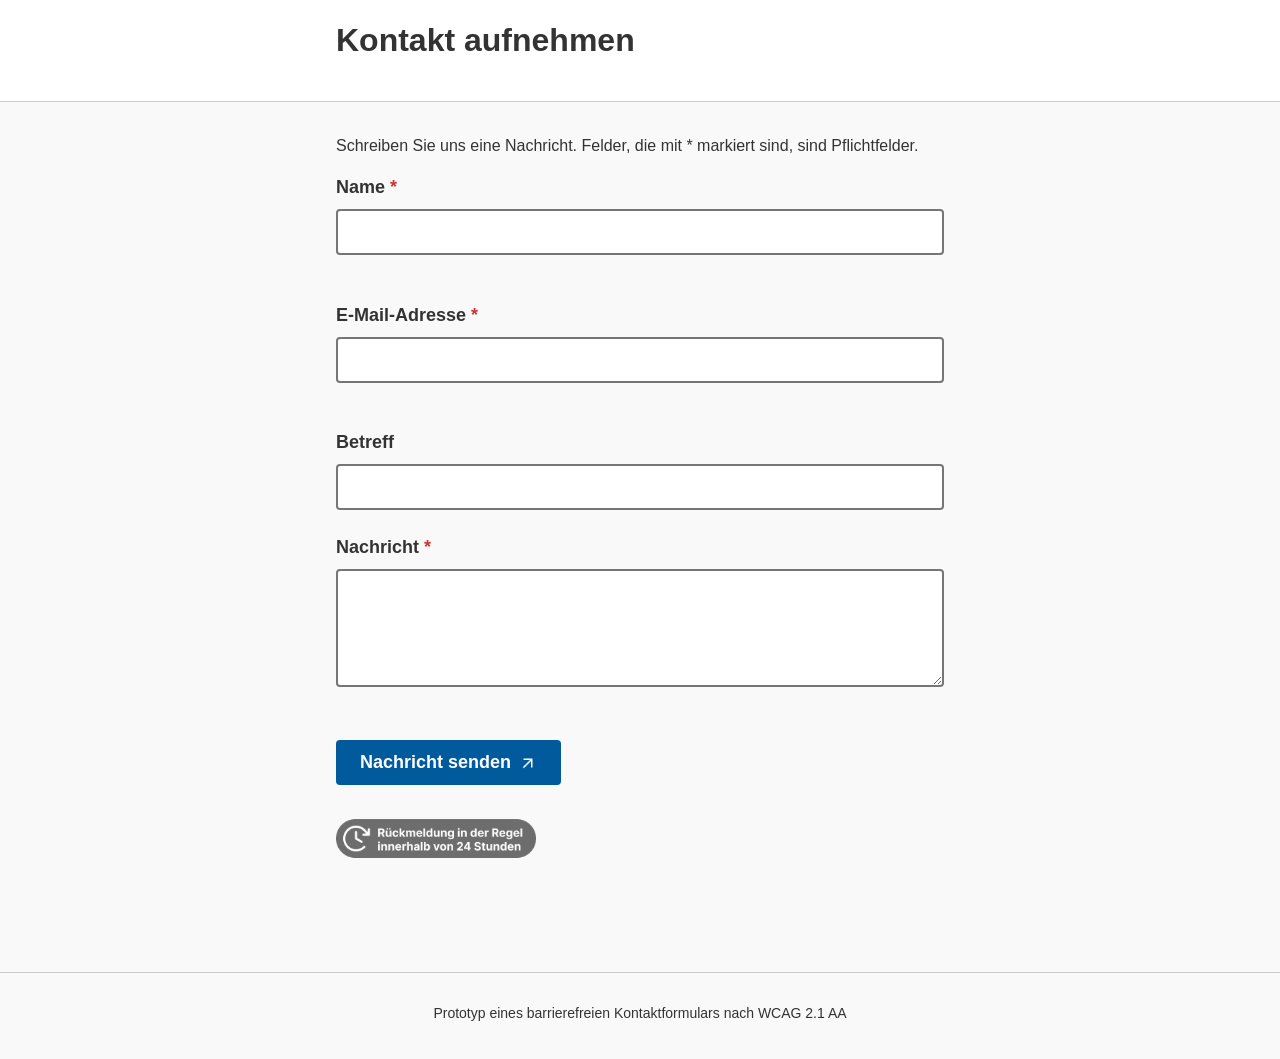
==== index.html @ 019b762c "Initial commit with accessible contact form prototype and compliance report" ====
<!DOCTYPE html>
<!-- Spracheinstellung (lang="de"): Essentiell für Screenreader, um die korrekte Aussprache zu wählen (WCAG 2.1 - 3.1.1 Language of Page).-->
<html lang="de">

<head>
    <meta charset="UTF-8">
    <!-- 
        Viewport-Einstellung:
        Muss Skalierbarkeit zulassen (user-scalable=no ist verboten).
        Ermöglicht Zoom bis 200% ohne Informationsverlust (WCAG 2.1 - 1.4.4 Resize text).
    -->
    <meta name="viewport" content="width=device-width, initial-scale=1.0">
    <title>Barrierefreies Kontaktformular</title>
    <meta name="description" content="Ein barrierefreies Kontaktformular, das WCAG 2.1AA-Richtlinien erfüllt.">
    <link rel="stylesheet" href="style.css">
</head>

<body>

    <!-- 
        Landmarks (role="banner", role="main", role="contentinfo"):
        Helfen Nutzern von Assistenztechnologien, schnell zu Bereichen zu navigieren.
    -->
    <header role="banner">
        <div class="container">
            <h1>Kontakt aufnehmen</h1>
        </div>
    </header>

    <main role="main">
        <div class="container">
            <p>Schreiben Sie uns eine Nachricht. Felder, die mit <span aria-hidden="true">*</span> markiert sind, sind
                Pflichtfelder.</p>

            <!-- 
                novalidate: Deaktiviert Standard-Browser-Validierung, damit wir 
                barrierefreies JS-Feedback nutzen können.
            -->
            <form id="contact-form" action="#" method="post" novalidate>

                <div class="form-group">
                    <!-- 
                        Label-Input-Verknüpfung via 'for' und 'id'.
                        'visually-hidden': Text ist nur für Screenreader sichtbar (erklärt das Sternchen).
                        'aria-hidden="true"': Versteckt das visuelle Sternchen vor Screenreadern (Redundanzvermeidung).
                    -->
                    <label for="name">Name <span aria-hidden="true">*</span><span class="visually-hidden">
                            (Pflichtfeld)</span></label>
                    <!-- 
                        autocomplete="name": Hilft Nutzern, Daten schneller einzugeben (WCAG 1.3.5).
                        aria-required="true": Programmatische Kennzeichnung als Pflichtfeld.
                    -->
                    <input type="text" id="name" name="name" required aria-required="true" autocomplete="name">
                    <!-- 
                        aria-live="polite": Screenreader lesen Änderungen hier vor (z.B. Fehlermeldung),
                        ohne den Nutzer sofort zu unterbrechen.
                    -->
                    <div id="name-error" class="error-message" aria-live="polite"></div>
                </div>

                <div class="form-group">
                    <label for="email">E-Mail-Adresse <span aria-hidden="true">*</span><span class="visually-hidden">
                            (Pflichtfeld)</span></label>
                    <input type="email" id="email" name="email" required aria-required="true" autocomplete="email">
                    <div id="email-error" class="error-message" aria-live="polite"></div>
                </div>

                <div class="form-group">
                    <label for="subject">Betreff</label>
                    <input type="text" id="subject" name="subject">
                </div>

                <div class="form-group">
                    <label for="message">Nachricht <span aria-hidden="true">*</span><span class="visually-hidden">
                            (Pflichtfeld)</span></label>
                    <textarea id="message" name="message" rows="5" required aria-required="true"></textarea>
                    <div id="message-error" class="error-message" aria-live="polite"></div>
                </div>

                <div class="submit-group">
                    <button type="submit">
                        <span>Nachricht senden</span>
                        <!-- 
            Dekoratives Icon (alt="" und aria-hidden="true"), 
            da der Button-Text bereits aussagekräftig ist.
        -->
                        <img src="Arrow.png" alt="" aria-hidden="true" class="button-icon">
                    </button>

                    <!-- 
        Info-Badge: Enthält textuelle Information im Bild.
        Deshalb ist das alt-Attribut zwingend erforderlich (WCAG 1.1.1 Non-text Content).
    -->
                    <img src="info_badge.png" alt="Rückmeldung in der Regel innerhalb von 24 Stunden"
                        class="info-badge">
                </div>

                <div id="form-status" aria-live="polite" class="status-message"></div>
            </form>
        </div>
    </main>

    <footer role="contentinfo">
        <div class="container">
            <p>Prototyp eines barrierefreien Kontaktformulars nach WCAG 2.1 AA</p>
        </div>
    </footer>

    <script src="script.js"></script>
</body>

</html>
---- style.css ----
/*
 * Globales Design-System (CSS)
 * Umsetzung der Barrierefreiheitsanforderungen für Farben, Fokus und Skalierbarkeit.
 */
:root {
    /*
     * Farben
     * Anforderung: Kontrastverhältnis mindestens 4.5:1 (WCAG 2.1 AA - 1.4.3 Contrast (Minimum)) für normalen Text.
     * Hier: #333 auf #f9f9f9 ergibt ~15:1.
     */
    --color-bg: #f9f9f9;
    --color-text: #333333;
    --color-primary: #005a9c;
    /* Dunkel genug für weißen Hintergrund (~7:1) */
    --color-primary-dark: #003d6b;
    --color-error: #d32f2f;
    /* Rot mit ausreichendem Kontrast */
    --color-white: #ffffff;
    --color-border: #767676;
    /* Grau mit > 3:1 Kontrast für UI-Komponenten (WCAG 2.1 - 1.4.11 Non-text Contrast) */

    /*
     * Fokus-Stile
     * Zentral definierte Fokus-Indikatoren für konsistente Tastaturnavigation.
     */
    --focus-outline-color: #000000;
    --focus-outline-width: 3px;

    /*
     * Typografie & Abstände
     * Verwendung relativer Einheiten (rem/em) statt Pixeln (px).
     * Dies ermöglicht des Skalieren des Textes bis 200% ohne Layout-Bruch (WCAG 2.1 - 1.4.4 Resize text).
     */
    --font-family: 'Segoe UI', Roboto, Helvetica, Arial, sans-serif;
    --spacing-unit: 1rem;
    --radius: 0.25rem;
}

/*
 * Basis-Reset & Typografie
 */
* {
    box-sizing: border-box;
    /* Verhindert Layout-Probleme bei Padding/Border */
}

body {
    margin: 0;
    font-family: var(--font-family);
    background-color: var(--color-bg);
    color: var(--color-text);
    line-height: 1.5;
    /* Gute Lesbarkeit (WCAG 2.1 AA empfiehlt mind. 1.5 - 1.4.8 Visual Presentation) */
    font-size: 1rem;
    /* Basisgröße */
}

/*
 * Barrierefreiheit: Fokus-Indikatoren
 * Kritisch für Tastaturnutzer. Browsereigene Outlines werden oft als unzureichend empfunden.
 * WCAG 2.1 - 2.4.7 "Focus Visible": Ein starker visueller Indikator ist Pflicht.
 */
:focus-visible {
    outline: var(--focus-outline-width) solid var(--focus-outline-color);
    outline-offset: 2px;
    /* Trennung vom Element für bessere Sichtbarkeit */
}

/* Layout */
.container {
    max-width: 40rem;
    /* Beschränkung der Zeilenlänge für Lesbarkeit (max ~80 Zeichen) */
    margin: 0 auto;
    padding: 0 var(--spacing-unit);
}

header {
    background-color: var(--color-white);
    padding: var(--spacing-unit) 0;
    border-bottom: 1px solid #ccc;
    margin-bottom: calc(var(--spacing-unit) * 2);
}

main {
    padding-bottom: calc(var(--spacing-unit) * 2);
}

footer {
    text-align: center;
    padding: var(--spacing-unit) 0;
    border-top: 1px solid #ccc;
    margin-top: calc(var(--spacing-unit) * 2);
    font-size: 0.875rem;
}

/* Typografie */
h1 {
    margin-top: 0;
    font-size: 2rem;
}

/* Formular-Stile */
.form-group {
    margin-bottom: calc(var(--spacing-unit) * 1.5);
}

/*
 * Labels
 * Große Klickflächen und eindeutige Zuordnung.
 */
label {
    display: block;
    margin-bottom: 0.5rem;
    font-weight: 600;
    font-size: 1.125rem;
    /* Groß genug für Touch-Ziel-Kontext */
}

/* Visueller Hinweis für Pflichtfelder wird im HTML behandelt, hier nur Text-Styling */
label span[aria-hidden="true"] {
    color: var(--color-error);
}

/*
 * Utility-Klasse: Visually Hidden
 * Versteckt Elemente visuell, lässt sie aber für Screenreader zugänglich.
 * Besser als display:none, was Inhalte komplett entfernt.
 */
.visually-hidden {
    position: absolute;
    width: 1px;
    height: 1px;
    padding: 0;
    margin: -1px;
    overflow: hidden;
    clip: rect(0, 0, 0, 0);
    white-space: nowrap;
    border: 0;
}

input[type="text"],
input[type="email"],
textarea {
    width: 100%;
    padding: 0.75rem;
    font-size: 1rem;
    border: 2px solid var(--color-border);
    border-radius: var(--radius);
    background-color: var(--color-white);
    color: var(--color-text);
}

/*
 * Fehlerzustand
 * Visuelle Hervorhebung bei Validierungsfehlern.
 * Wird über JS mit aria-invalid="true" gesteuert.
 */
input[aria-invalid="true"],
textarea[aria-invalid="true"] {
    border-color: var(--color-error);
    border-width: 2px;
}

.error-message {
    color: var(--color-error);
    font-size: 0.875rem;
    margin-top: 0.25rem;
    font-weight: 500;
    min-height: 1.3em;
    /* Platz reservieren, um Sprünge zu vermeiden */
}

button {
    display: inline-flex;
    /* Flexbox für Ausrichtung von Text und Icon */
    align-items: center;
    /* Vertikal zentrieren */
    justify-content: center;
    /* Horizontal zentrieren */
    gap: 0.5rem;
    /* Abstand zwischen Text und Icon */
    padding: 0.75rem 1.5rem;
    font-size: 1.125rem;
    font-weight: 700;
    color: var(--color-white);
    background-color: var(--color-primary);
    border: none;
    border-radius: var(--radius);
    cursor: pointer;
    transition: background-color 0.2s;
}

button:hover {
    background-color: var(--color-primary-dark);
}

button:active {
    transform: translateY(1px);
}

/* 
 * Icon-Styling im Button
 * Sicherstellen, dass das Bild passend skaliert.
 */
.button-icon {
    width: 1em;
    /* Relative Größe basierend auf Schriftgröße */
    height: auto;
    display: block;
}

/* 
 * Submit-Gruppe
 * Container für Button und Info-Badge
 */
.submit-group {
    display: flex;
    flex-direction: column;
    align-items: flex-start;
    gap: 2rem;
    margin-bottom: var(--spacing-unit);
}

.info-badge {
    /* 
     * Optimale Größe für das Badge, 
     * responsive max-width damit es auf Mobile nicht den Rahmen sprengt 
     */
    max-width: 200px;
    height: auto;
}

/* Status-Nachricht */
.status-message {
    margin-top: var(--spacing-unit);
    padding: var(--spacing-unit);
    border-radius: var(--radius);
}

.status-message.success {
    background-color: #e8f5e9;
    color: #1b5e20;
    border: 1px solid #c8e6c9;
}

.status-message.error {
    background-color: #ffebee;
    color: #b71c1c;
    border: 1px solid #ffcdd2;
}

/*
 * Responsive Anpassung (WCAG 1.4.10 Reflow)
 * Stellt sicher, dass bei kleinen Bildschirmen (320px) kein horizontales Scrollen nötig ist.
 */
@media screen and (max-width: 320px) {
    .container {
        padding: 0 0.5rem;
    }

    h1 {
        font-size: 1.5rem;
    }

    body {
        hyphens: auto;
        /* Verhindert horizontales Scrollen bei langen Wörtern (Reflow) */
    }

    input[type="text"],
    input[type="email"],
    textarea,
    button {
        font-size: 1rem;
    }
}
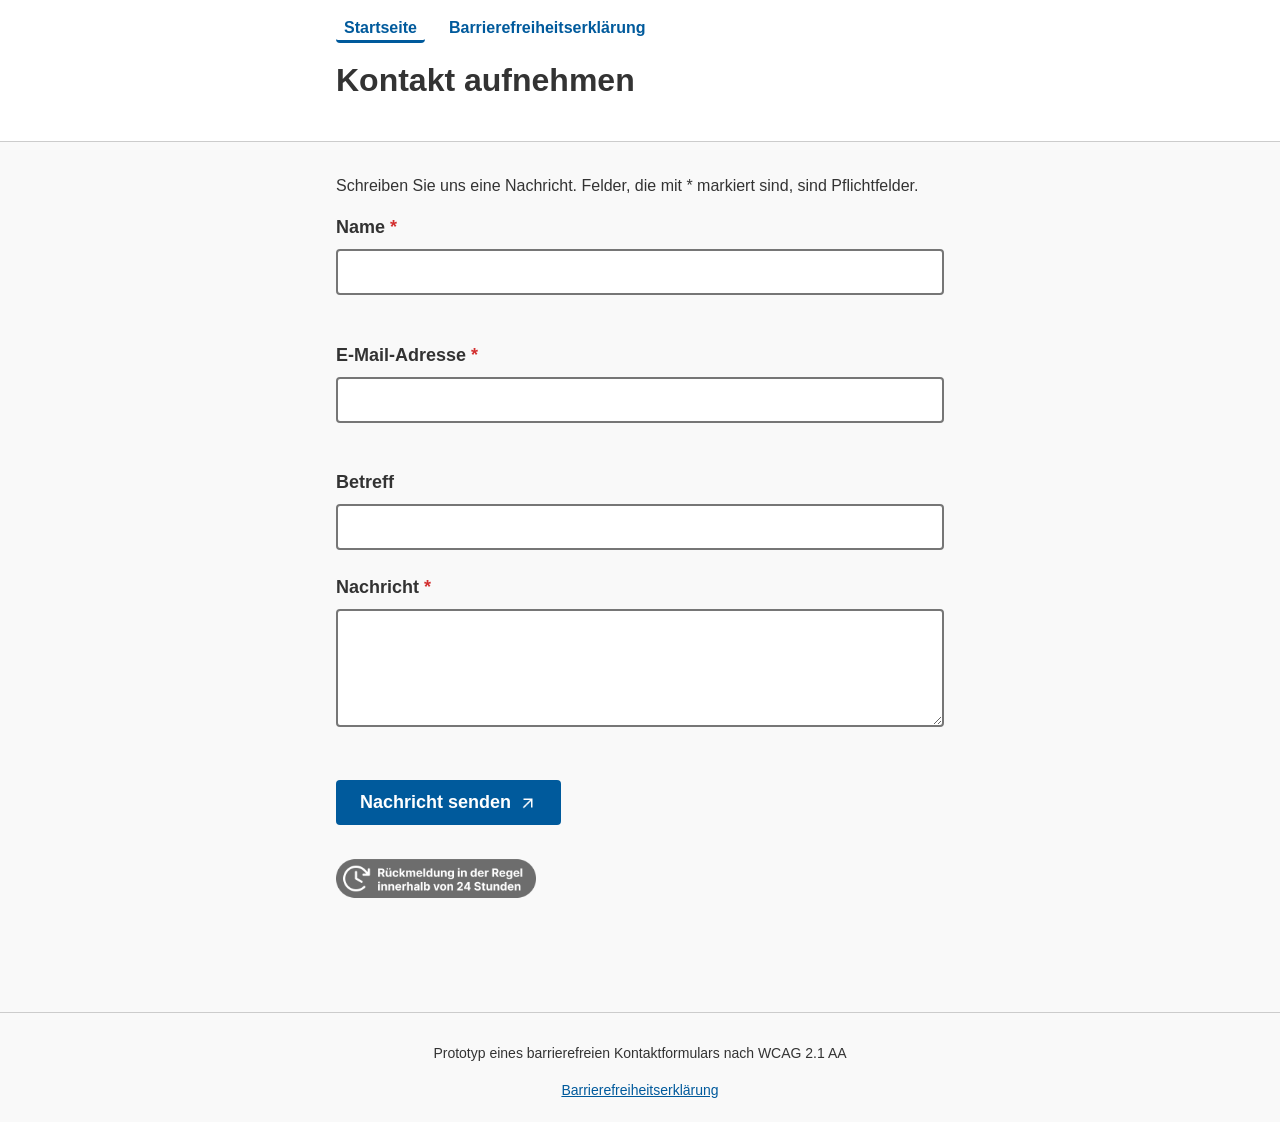
==== commit b276cd56: "Add Barrierefreiheitserklärung page and navigation" ====
--- a/index.html
+++ b/index.html
@@ -23,6 +23,12 @@
     -->
     <header role="banner">
         <div class="container">
+            <nav aria-label="Hauptnavigation" class="navbar">
+                <ul>
+                    <li><a href="index.html" aria-current="page">Startseite</a></li>
+                    <li><a href="barrierefreiheitserklaerung.html">Barrierefreiheitserklärung</a></li>
+                </ul>
+            </nav>
             <h1>Kontakt aufnehmen</h1>
         </div>
     </header>
@@ -103,6 +109,11 @@
     <footer role="contentinfo">
         <div class="container">
             <p>Prototyp eines barrierefreien Kontaktformulars nach WCAG 2.1 AA</p>
+            <nav aria-label="Fußzeilennavigation" class="footer-nav">
+                <ul>
+                    <li><a href="barrierefreiheitserklaerung.html">Barrierefreiheitserklärung</a></li>
+                </ul>
+            </nav>
         </div>
     </footer>
 
--- a/style.css
+++ b/style.css
@@ -81,6 +81,42 @@
     margin-bottom: calc(var(--spacing-unit) * 2);
 }
 
+/* Hauptnavigation */
+.navbar ul {
+    list-style: none;
+    padding: 0;
+    margin: 0 0 var(--spacing-unit) 0;
+    display: flex;
+    gap: var(--spacing-unit);
+    flex-wrap: wrap;
+}
+
+.navbar li {
+    margin: 0;
+}
+
+.navbar a {
+    color: var(--color-primary);
+    text-decoration: none;
+    font-weight: 600;
+    padding: 0.25rem 0.5rem;
+    border-radius: var(--radius);
+    transition: background-color 0.2s, color 0.2s;
+}
+
+.navbar a:hover,
+.navbar a:focus {
+    background-color: var(--color-primary-dark);
+    color: var(--color-white);
+    text-decoration: underline;
+}
+
+/* Aktuelle Seite markieren (gemäß WCAG 2.1) */
+.navbar a[aria-current="page"] {
+    position: relative;
+    border-bottom: 3px solid var(--color-primary);
+}
+
 main {
     padding-bottom: calc(var(--spacing-unit) * 2);
 }
@@ -91,6 +127,28 @@
     border-top: 1px solid #ccc;
     margin-top: calc(var(--spacing-unit) * 2);
     font-size: 0.875rem;
+}
+
+/* Fußzeilennavigation */
+.footer-nav ul {
+    list-style: none;
+    padding: 0;
+    margin: var(--spacing-unit) 0 0 0;
+    display: flex;
+    justify-content: center;
+    gap: var(--spacing-unit);
+}
+
+.footer-nav a {
+    color: var(--color-primary);
+    text-decoration: underline;
+    padding: 0.25rem;
+}
+
+.footer-nav a:hover,
+.footer-nav a:focus {
+    color: var(--color-primary-dark);
+    text-decoration: none;
 }
 
 /* Typografie */
@@ -258,10 +316,6 @@
         padding: 0 0.5rem;
     }
 
-    h1 {
-        font-size: 1.5rem;
-    }
-
     body {
         hyphens: auto;
         /* Verhindert horizontales Scrollen bei langen Wörtern (Reflow) */
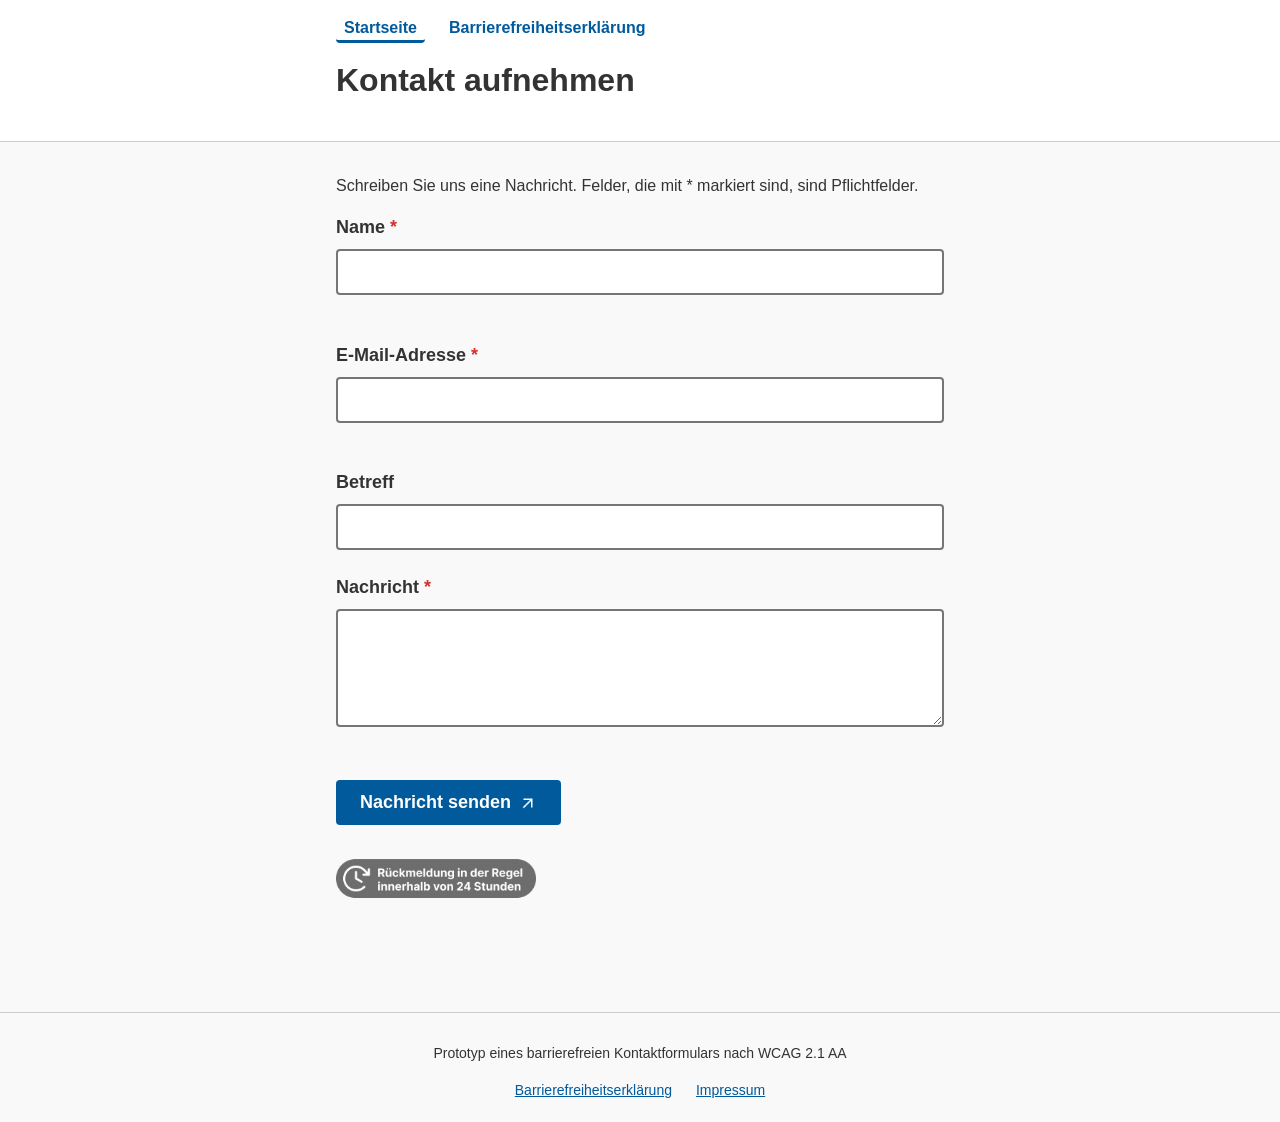
==== commit 5ae679ac: "Add Impressum page and link in footers" ====
--- a/index.html
+++ b/index.html
@@ -112,6 +112,7 @@
             <nav aria-label="Fußzeilennavigation" class="footer-nav">
                 <ul>
                     <li><a href="barrierefreiheitserklaerung.html">Barrierefreiheitserklärung</a></li>
+                    <li><a href="impressum.html">Impressum</a></li>
                 </ul>
             </nav>
         </div>
